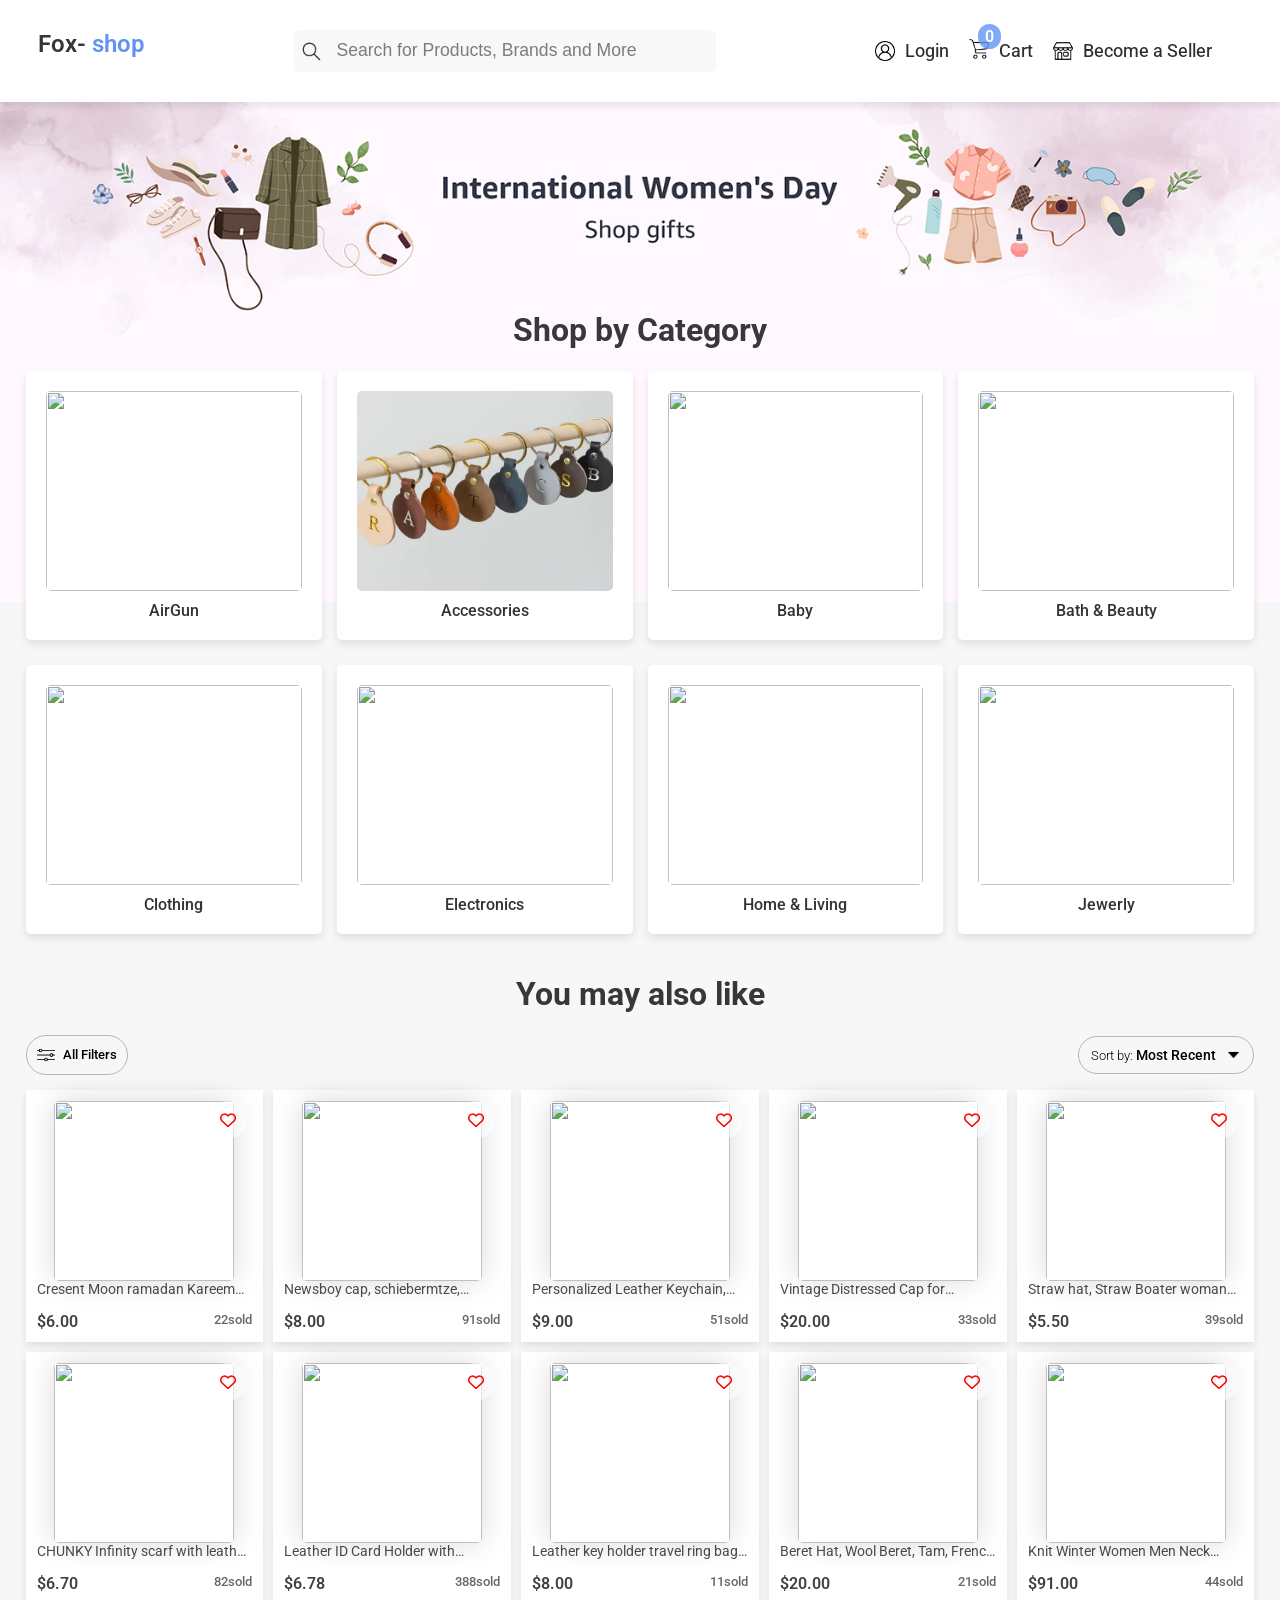
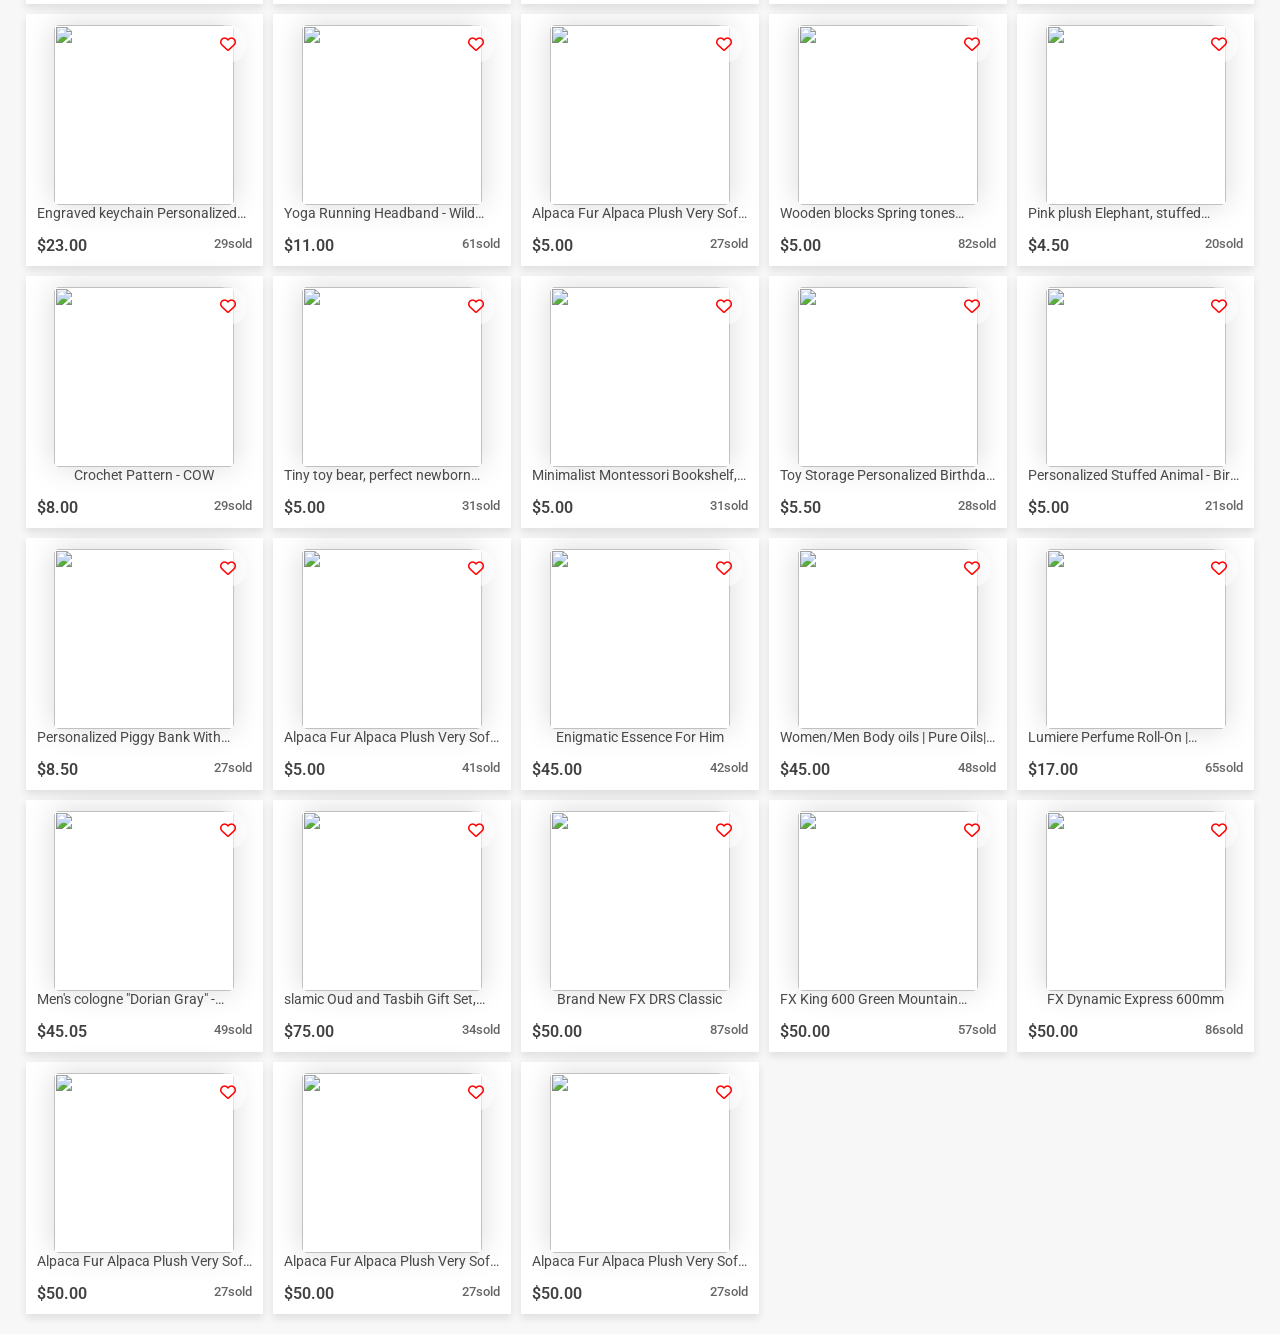
==== index.html @ 8ac31a59 "Add files via upload" ====
<!DOCTYPE html>
<html lang="en">
<head>
  <meta charset="UTF-8">
  <meta name="viewport" content="width=device-width, initial-scale=1.0">
  <title></title>
  <link rel="stylesheet" href="https://cdnjs.cloudflare.com/ajax/libs/font-awesome/6.4.2/css/all.min.css" integrity="sha512-z3gLpd7yknf1YoNbCzqRKc4qyor8gaKU1qmn+CShxbuBusANI9QpRohGBreCFkKxLhei6S9CQXFEbbKuqLg0DA==" crossorigin="anonymous" referrerpolicy="no-referrer" />
  <link rel="shortcut icon" href="Images/Screenshot 2024-03-01 181911.jpg" type="images/x-icon">
  <link rel="stylesheet" href="Styles/style.css">
  <link rel="stylesheet" href="Styles/categories.css">
</head>
<body>
  <header>
    <div class="section">
      <div class="left-section">
        <a href="index.html">
          <div class="logo"> Fox- <span class="logo-span">shop</span></div>
        </a>
      </div>
      <div class="middle-section">
        <label>
          <img src="Images/search.png" alt="" class="search-icon">
          <input type="text" placeholder="Search for Products, Brands and More" class="index-search">
        </label>
      </div>
  
      <div class="right-section">
        <a href="#">
          <div class="account-container">
            <img src="Images/user.png" alt="">
            <span>Login</span>
            <!-- <i class="fa fa-angle-down account-arrow" aria-hidden="true"></i> -->
          </div>
        </a>
  
        <a href="cart.html">
          <div class="cart-container">
            <div class="cart-quantity-cont">
              <small class="cart-quantity"></small>
              <img src="Images/shopping-cart.png" alt="">
            </div>
            <span>Cart</span>
          </div>
        </a>
  
        <div class="seller-container">
          <img src="Images/shop.png" alt="">
          <span>Become a Seller</span>
        </div>
  
        <img src="Images/dots.png" alt="" class="help-icon">
      </div>
    </div>

    <nav>
      <div class="middle-section">
        <label>
          <img src="Images/search.png" alt="" class="search-icon">
          <input type="text" placeholder="Search for Products, Brands and More" class="index-search">
        </label>
      </div>
    </nav>

  </header>

  <div class="advertisment-conatainer hie">
    <img src="Images/61TrO1I-xUL._SX1500_.jpg" alt="">
  </div>

  <div class="categories-conatainer">
    <h1>Shop by Category</h1>
    <div class="category-conatainer js-categories-container">
    
    </div>
  </div>

  <div class="products-grid-container">
    <h1>You may also like</h1>
    <div class="product-search-option">
      <div class="filter-container">
        <img src="Images/edit.png" alt="">
        <span>All Filters</span>
      </div>
      <div class="sort-container">
        <div class="sort-text">
          Sort by: <span class="sort-type">Most Recent</span>
        </div>
        <img src="Images/downward-arrow.png" alt="">
      </div>
    </div>

    <div class="products-grid"></div>
  </div>

  <script type="module" src="Scripts/app.js"></script>
</body>
</html>
---- Styles/style.css ----
@import url('https://fonts.googleapis.com/css2?family=Roboto:ital,wght@0,100;0,300;0,400;0,500;0,700;0,900;1,100;1,300;1,400;1,500;1,700;1,900&display=swap');

* {
  box-sizing: border-box;
}

a {
  text-decoration: none;
  color: black;
}

body {
  font-family: "Roboto", sans-serif;
  margin: 0;
  background-color: rgba(220, 220, 220, 0.221);
}
header {
  display: flex;
  flex-direction: column;
  justify-content: center;
  align-items: center;
  width: 100%;
  background-color: white;
  padding: 30px 3%;
  z-index: 10;
  box-shadow: 0 4px 8px rgba(0, 0, 0, 0.1);
  position: fixed;
  top: 0;
  left: 0;
  row-gap: 5px;
  right: 0;
}

.section {
  display: flex;
  flex-direction: row;
  justify-content: space-between;
  width: 100%;
  padding: 0;
  margin: 0;
}

nav {
  display: none;
}

.left-section {
  width: fit-content;
}

.logo {
  font-size: 1.5rem;
  font-weight: 600;
  color: rgba(0, 0, 0, 0.89);
}

.logo-span {
  color: rgb(98, 147, 244);
  /* font-style: italic; */
}

.middle-section {
  width: 45%;
}

.middle-section label {
  background-color: rgba(220, 220, 220, 0.215);
  display: flex;
  /* rgba(98, 147, 244, 0.05) */
  align-items: center;
  border-radius: 5px;
  width: 100%;
}

.middle-section label img {
  width: 25px;
  margin-left: 5px;
  cursor: pointer;
}

.middle-section label input {
  border: none;
  background-color: transparent;
  flex: 1;
  padding: 12px;
  font-size: 1rem;
  outline: none;
}::placeholder {
  font-size: 1.1rem;
  color: rgba(0, 0, 0, 0.5);
}

.right-section {
  width: fit-content;
  display: flex;
  align-items: center;
  justify-content: space-between;
}

.right-section img {
  width: 20px;
}

.account-container, .cart-container, .seller-container, .help-icon {
  display: flex;
  align-items: center;
  cursor: pointer;
  column-gap: 10px;
  padding: 8px 10px;
  border-radius: 5px;
  transition: background-color .4s;
}

.cart-quantity-cont {
  position: relative;
}

.cart-quantity-cont small {
  position: absolute;
  top: -15px;
  right: -12px;
  padding: 3px 7px;
  font-weight: 600;
  font-size: 1rem;
  color: white;
  border-radius: 20px;
  background-color: rgba(98, 147, 244, .8);

}

.account-container:hover, .cart-container:hover, .seller-container:hover, .help-icon:hover  {
  background-color: rgba(220, 220, 220, 0.4);
}

.account-container span , .cart-container span, .seller-container span {
  font-size: 1.1rem;
  font-weight: 450;
  color: rgba(0, 0, 0, 0.81);
}

.top-categories-container {
  margin: 88px 1% 0 1%;
  display: flex;
  align-items: center;
  background-color: white;
  padding: 20px 4%;
  justify-content: space-between;
}

.top-category {
  display: flex;
  flex-direction: column;
  align-items: center;
  cursor: pointer;
}

.top-category img {
  width: 50px;
}

.top-category span {
  font-size: .89rem;
}

.advertisment-conatainer {
  width: 100%;
  height: 200px;
  margin-top: 90px;
}

.advertisment-conatainer img {
  width: 100%;
}

.categories-conatainer {
  display: flex;
  flex-direction: column;
  align-items: center;
  margin: 0px 2%;
}

.categories-conatainer h1 {
  color: rgba(0, 0, 0, 0.777);
}

.category-conatainer {
  display: grid;
  width: 100%;
  gap: 25px 15px;
  grid-template-columns: 1fr 1fr 1fr 1fr;
}

.category {
  /* background-color: white; */
  display: flex;
  flex-direction: column;
  align-items: center;
  padding: 20px;
  cursor: pointer;
  border-radius: 5px;
  row-gap: 10px;
  background-color: white;
  box-shadow: 0 4px 8px rgba(0, 0, 0, 0.1);
}

.category img {
  width: 100%;
  height: 200px;
  /* height: 150px; */
  border-radius: 5px;
}

.category span {
  font-weight: 500;
  opacity: .8;
}

.products-grid-container {
  display: flex;
  flex-direction: column;
  margin: 20px 2%;
  align-items: center;
}

.products-grid-container h1 {
  color: rgba(0, 0, 0, 0.777);
}

.product-search-option {
  display: flex;
  width: 100%;
  justify-content: space-between;
  align-items: center;
  margin-bottom: 15px;
}

.filter-container {
  display: flex;
  column-gap: 8px;
  align-items: center;
  border: 1px solid rgb(183, 183, 183);
  padding: 10px 10px;
  border-radius: 55px;
  cursor: pointer;
}

.filter-container img {
  width: 18px;
}

.filter-container span {
  font-weight: 500;
  font-size: .8rem;
}

.sort-container {
  display: flex;
  align-self: center;
  column-gap: 10px;
  border: 1px solid rgb(183, 183, 183);
  padding: 10px 12px;
  border-radius: 55px;
  cursor: pointer;
}

.sort-text {
  font-weight: 300;
  font-size: .8rem;
}

.sort-type {
  font-size: .85rem;
  font-weight: 500;
}

.sort-container img {
  width: 15px;
}

.products-grid {
  display: grid;
  gap: 10px 10px;
  grid-template-columns: 1fr 1fr 1fr 1fr 1fr;
}

.product-container {
  display: flex;
  flex-direction: column;
  align-items: center;
  background-color: white;
  padding: 10px;
  cursor: pointer;
  position: relative;
  z-index: 0;
  border: 1px solid white;
  box-shadow: 0px 4px 8px rgba(0, 0, 0, 0.1);
  transition: border .1s;
}

.product-container:hover {
  border: 1px solid rgb(220, 220, 220);
  /* border: 1px solid  rgba(98, 147, 244, 0.51); */
}

.product-container .like-container {
  width: 38px;
  height: 38px;
  background-color: rgba(255, 255, 255, 0.548);
  position: absolute;
  right: 15px;
  top: 10px;
  display: flex;
  align-items: center;
  justify-content: center;
  border-radius: 19px;
  color: red;
  font-size: 1rem;
}

.product-container .like {
  width: 18px;
  /* background-color: rgba(255, 255, 255, 0.537); */
}

.product-container .product-image {
  width: 180px;
  height: 180px;
  object-fit: cover;
  border-radius: 5px;
  box-shadow: 0 0px 30px rgba(0, 0, 0, 0.15);
}

.product-container .name {
  overflow: hidden;
  text-overflow: ellipsis;
  display: -webkit-box;
  -webkit-line-clamp: 1;
  line-clamp: 1;
  font-size: .86rem;
  color: rgba(0, 0, 0, 0.707);
  -webkit-box-orient: vertical;
}

.product-container .product-details {
  display: flex;
  width: 100%;
  justify-content: space-between;
  margin-top: 15px;
}

.product-container .product-details .price {
  /* color: rgb(98, 147, 244); */
  font-weight: 600;
  color: rgba(0, 0, 0, 0.75);
}

.product-container .product-details .sold-rate {
  font-size: .8rem;
  font-weight: 500;
  color: rgba(0, 0, 0, 0.6);
}

@media (min-width: 451px) and (max-width: 921px) {
  header {
    display: flex;
    flex-direction: column;
    justify-content: center;
    align-items: center;
    width: 100%;
    background-color: white;
    padding: 15px 3%;
    z-index: 10;
    box-shadow: 0 4px 8px rgba(0, 0, 0, 0.1);
    position: fixed;
    top: 0;
    left: 0;
    row-gap: 5px;
    right: 0;
  }

  .section {
    display: flex;
    flex-direction: row;
    justify-content: space-between;
    width: 100%;
    padding: 0;
    margin: 0;
  }

  nav {
    align-items: center;
    justify-content: center;
    width: 100%;
    display: flex;
  }
  
  .left-section {
    width: fit-content;
  }
  
  .logo {
    font-size: 1.5rem;
    font-weight: 600;
    color: rgba(0, 0, 0, 0.89);
  }
  
  .section .middle-section {
    display: none;
  }
  
  .right-section {
    width: fit-content;
  }
  
  .right-section img {
    width: 25px;
  }
  
  .seller-container, .help-icon {
    display: none;
  }

  nav .middle-section {
    width: 90%;
  }

  nav .middle-section label {
    background-color: rgba(220, 220, 220, 0.3);
    border-radius: 20px;
  }
  
  nav .middle-section label img {
    width: 25px;
    margin-left: 10px;
    cursor: pointer;
  }
  
  .middle-section label input {
    border: none;
    background-color: transparent;
    flex: 1;
    padding: 15px;
    font-size: 1.2rem;
    outline: none;
  }::placeholder {
    font-size: 1.1rem;
    color: rgba(0, 0, 0, 0.5);
  }
  
  .account-container span , .cart-container span, .seller-container span {
    display: none;
  }
  
  .advertisment-conatainer {
    width: 100%;
    margin-top: 130px;

  }
  
  .advertisment-conatainer img {
    width: 100%;
    /* height: 200px; */
  }
  
  .categories-conatainer {
    display: flex;
    flex-direction: column;
    align-items: center;
    margin: -100px 2%;
  }
  
  .categories-conatainer h1 {
    color: rgba(0, 0, 0, 0.777);
    font-size: 1.3rem;
  }
  
  .category-conatainer {
    display: grid;
    width: 100%;
    gap: 15px 10px;
    grid-template-columns: 1fr 1fr 1fr;
  }
  
  .category {
    padding: 18px;
  }
  
  .category img {
    width: 100%;
    height: 150px;
    border-radius: 8px;
  }
  
  .category span {
    font-weight: 500;
    opacity: .8;
  }
  
  .products-grid-container {
    display: flex;
    flex-direction: column;
    margin: 125px 0% 20px 0%;
    align-items: center;
  }
  
  .products-grid-container h1 {
    font-size: 1.1rem;
    width: 90%;
  }
  
  .product-search-option {
    display: none;
  }
  
  .products-grid {
    display: grid;
    gap: 10px 10px;
    grid-template-columns: 1fr 1fr 1fr;
    width: 90%;
    padding-left: 1%;
    padding-right: 1%;
  }
  
  .product-container {
    
  }
  
  .product-container:hover {
    border: 1px solid rgb(220, 220, 220);
  }
  
  .product-container .like-container {
    width: 34px;
    height: 34px;
    background-color: rgba(255, 255, 255, 0.633);
    right: 15px;
    top: 15px;
    border-radius: 17px;
  }
  
  .product-container .product-image {
    width: 150px;
    height: 150px;
    object-fit: cover;
    border-radius: 5px;
    box-shadow: 0 0px 30px rgba(0, 0, 0, 0.15);
  }
  
  .product-container .name {
    margin-top: 5px;
    font-size: .9rem;
  }
  
  .product-container .product-details {
    display: flex;
    width: 100%;
    justify-content: space-between;
    margin-top: 15px;
  }
  
  .product-container .product-details .price {
    font-weight: 600;
    color: rgba(0, 0, 0, 0.75);
  }
  
  .product-container .product-details .sold-rate {
    font-size: .8rem;
    font-weight: 500;
    color: rgba(0, 0, 0, 0.6);
  }

  .fa-heart {
    color: rgba(255, 0, 0, 0.532);
  }
}
@media (max-width: 450px) {
  header {
    display: flex;
    flex-direction: column;
    justify-content: center;
    align-items: center;
    width: 100%;
    background-color: white;
    padding: 15px 3%;
    z-index: 10;
    box-shadow: 0 4px 8px rgba(0, 0, 0, 0.1);
    position: fixed;
    top: 0;
    left: 0;
    row-gap: 5px;
    right: 0;
  }

  .section {
    display: flex;
    flex-direction: row;
    justify-content: space-between;
    width: 100%;
    padding: 0;
    margin: 0;
  }

  nav {
    align-items: center;
    justify-content: center;
    width: 100%;
    display: flex;
  }
  
  .left-section {
    width: fit-content;
  }
  
  .logo {
    font-size: 1.5rem;
    font-weight: 600;
    color: rgba(0, 0, 0, 0.89);
  }
  
  .section .middle-section {
    display: none;
  }
  
  .right-section {
    width: fit-content;
  }
  
  .right-section img {
    width: 25px;
  }
  
  .seller-container, .help-icon {
    display: none;
  }

  nav .middle-section {
    width: 90%;
  }

  nav .middle-section label {
    background-color: rgba(220, 220, 220, 0.3);
    border-radius: 20px;
  }
  
  nav .middle-section label img {
    width: 25px;
    margin-left: 10px;
    cursor: pointer;
  }
  
  .middle-section label input {
    border: none;
    background-color: transparent;
    flex: 1;
    padding: 15px;
    font-size: 1.2rem;
    outline: none;
  }::placeholder {
    font-size: 1.1rem;
    color: rgba(0, 0, 0, 0.5);
  }
  
  .account-container span , .cart-container span, .seller-container span {
    display: none;
  }
  
  .advertisment-conatainer {
    width: 100%;
    margin-top: 130px;
  }
  
  .advertisment-conatainer img {
    width: 100%;
    height: 200px;
  }
  
  .categories-conatainer {
    display: flex;
    flex-direction: column;
    align-items: center;
    margin: -100px 2%;
  }
  
  .categories-conatainer h1 {
    color: rgba(0, 0, 0, 0.777);
    font-size: 1.3rem;
  }
  
  .category-conatainer {
    display: grid;
    width: 100%;
    gap: 15px 10px;
    grid-template-columns: 1fr 1fr;
  }
  
  .category {
    padding: 18px;
  }
  
  .category img {
    width: 100%;
    height: 120px;
    object-fit: cover;
    border-radius: 8px;
  }
  
  .category span {
    font-weight: 500;
    opacity: .8;
  }
  
  .products-grid-container {
    display: flex;
    flex-direction: column;
    margin: 125px 2% 20px 2%;
    align-items: center;
  }
  
  .products-grid-container h1 {
    font-size: 1.1rem;
    width: 100%;
  }
  
  .product-search-option {
    display: none;
  }
  
  
  .products-grid {
    display: grid;
    gap: 10px 10px;
    grid-template-columns: 1fr 1fr;
  }
  
  .product-container {
    
  }
  
  .product-container:hover {
    border: 1px solid rgb(220, 220, 220);
  }
  
  .product-container .like-container {
    width: 34px;
    height: 34px;
    background-color: rgba(255, 255, 255, 0.633);
    right: 15px;
    top: 15px;
    border-radius: 17px;
  }
  
  .product-container .product-image {
    width: 150px;
    height: 150px;
    object-fit: cover;
    border-radius: 5px;
    box-shadow: 0 0px 30px rgba(0, 0, 0, 0.15);
  }
  
  .product-container .name {
    margin-top: 5px;
    font-size: .9rem;
  }
  
  .product-container .product-details {
    display: flex;
    width: 100%;
    justify-content: space-between;
    margin-top: 15px;
  }
  
  .product-container .product-details .price {
    font-weight: 600;
    color: rgba(0, 0, 0, 0.75);
  }
  
  .product-container .product-details .sold-rate {
    font-size: .8rem;
    font-weight: 500;
    color: rgba(0, 0, 0, 0.6);
  }

  .fa-heart {
    color: rgba(255, 0, 0, 0.532);
  }
}

.hide {
  display: none;
}
---- Styles/categories.css ----
@import url('https://fonts.googleapis.com/css2?family=Roboto:ital,wght@0,100;0,300;0,400;0,500;0,700;0,900;1,100;1,300;1,400;1,500;1,700;1,900&display=swap');

* {
  box-sizing: border-box;
}

a {
  text-decoration: none;
  color: black;
}

body {
  font-family: "Roboto", sans-serif;
  margin: 0;
  background-color: rgba(220, 220, 220, 0.221);
}

header {
  display: flex;
  flex-direction: column;
  justify-content: center;
  align-items: center;
  width: 100%;
  background-color: white;
  padding: 30px 3%;
  z-index: 10;
  box-shadow: 0 4px 8px rgba(0, 0, 0, 0.1);
  position: fixed;
  top: 0;
  left: 0;
  row-gap: 5px;
  right: 0;
}

.section {
  display: flex;
  flex-direction: row;
  justify-content: space-between;
  width: 100%;
  padding: 0;
  margin: 0;
}

nav {
  display: none;
}

.left-section {
  width: fit-content;
}

.logo {
  font-size: 1.5rem;
  font-weight: 600;
  color: rgba(0, 0, 0, 0.79);
}

.logo-span {
  color: rgb(98, 147, 244);
  /* font-style: italic; */
}

.middle-section {
  width: 35%;
}

.middle-section label {
  background-color: rgba(220, 220, 220, 0.215);
  display: flex;
  align-items: center;
  border-radius: 5px;
  width: 100%;
}

.middle-section label img {
  width: 25px;
  margin-left: 5px;
  cursor: pointer;
}

.middle-section label input {
  border: none;
  background-color: transparent;
  flex: 1;
  padding: 12px;
  outline: none;
  font-size: 1rem;
}::placeholder {
  font-size: 1.1rem;
  color: rgba(0, 0, 0, 0.5);
}

.right-section {
  width: fit-content;
  display: flex;
  align-items: center;
  justify-content: space-between;
}

.right-section img {
  width: 20px;
}

.account-container, .cart-container, .seller-container, .help-icon {
  display: flex;
  align-items: center;
  cursor: pointer;
  column-gap: 10px;
  padding: 8px 10px;
  border-radius: 5px;
  transition: background-color .4s;
}

.account-container:hover, .cart-container:hover, .seller-container:hover, .help-icon:hover  {
  background-color: rgba(220, 220, 220, 0.4);
}


.cart-quantity-cont {
  position: relative;
}

.cart-quantity-cont small {
  position: absolute;
  top: -15px;
  right: -12px;
  padding: 3px 7px;
  font-weight: 600;
  font-size: 1rem;
  color: white;
  border-radius: 20px;
  background-color: rgba(98, 147, 244, .8);
}

.top-categories-container {
  margin: 105px 0 0 0;
  display: flex;
  align-items: center;
  background-color: white;
  padding: 15px 3%;
  column-gap: 7px;
  font-size: .9rem;
  font-weight: 400;
  color: rgba(0, 0, 0, 0.938);
}

.top-categories-container a {
 text-decoration: none;
}
.top-categories-container a:hover {
  text-decoration: underline;
}

.top-category i {
  color: rgba(0, 0, 0, 0.3);
}

.category-products-container {
  display: flex;
  flex-direction: column;
  align-items: center;
  background-color: white;
}

.category-product-container-header {
  display: flex;
  flex-direction: column;
  align-items: center;
  width: 100%;
  padding: 20px;
  border-top: 1px solid gainsboro;
  border-bottom: 1px solid gainsboro;
}

.category-product-container-header h2 {
  color: rgba(0, 0, 0, 0.78);
}
.category-product-container-header span {
  color: rgba(0, 0, 0, 0.65);
  font-size: .8rem;
}

.category-products-grid {
  display: grid;
  grid-template-columns: 1fr 1fr 1fr 1fr;
  gap: 15px 10px;
  padding: 20px;
  width: 100%;
}

.category-product-container {
  display: flex;
  flex-direction: column;
  align-items: center;
  row-gap: 5px;
  cursor: pointer;
}

.image-cont {
  width: 220px;
  height: 220px;
  margin-bottom: -5px;
  display: flex;
  align-items: center;
  justify-content: center;
}

.category-product-container img {
  width: 200px;
  height: 200px;
  border-radius: 5px;
  object-fit: cover;
  transition: all .2s;
}

.category-product-container:hover img{
  transform: scale(1.05);
}

.category-product-name {
  overflow: hidden;
  text-overflow: ellipsis;
  display: -webkit-box;
  -webkit-line-clamp: 1;
  line-clamp: 1;
  font-size: .86rem;
  font-weight: 500;
  color: rgba(0, 0, 0,);
  -webkit-box-orient: vertical;
  width: 200px;
}

.category-product-price {
  /* color: rgb(66, 129, 255); */
  font-weight: 600;
  color: rgba(0, 0, 0, 0.8);
}

.category-product-container span {
  color: rgba(0, 0, 0, 0.645);
  font-size: .85rem;
}

.flex {
  display: flex;
  justify-content: center;
  height: 70vh;
}

.flex h1 {
  width: 100%;
  text-align: center;
}


@media (min-width: 451px) and (max-width: 921px) {
  header {
    display: flex;
    flex-direction: column;
    justify-content: center;
    align-items: center;
    width: 100%;
    background-color: white;
    padding: 15px 3%;
    z-index: 10;
    box-shadow: 0 4px 8px rgba(0, 0, 0, 0.1);
    position: fixed;
    top: 0;
    left: 0;
    row-gap: 5px;
    right: 0;
  }

  .section {
    display: flex;
    flex-direction: row;
    justify-content: space-between;
    width: 100%;
    padding: 0;
    margin: 0;
  }

  nav {
    align-items: center;
    justify-content: center;
    width: 100%;
    display: flex;
  }
  
  .left-section {
    width: fit-content;
  }
  
  .logo {
    font-size: 1.5rem;
    font-weight: 600;
    color: rgba(0, 0, 0, 0.89);
  }
  
  .section .middle-section {
    display: none;
  }
  
  .right-section {
    width: fit-content;
  }
  
  .right-section img {
    width: 25px;
  }
  
  .seller-container, .help-icon {
    display: none;
  }

  nav .middle-section {
    width: 90%;
  }

  nav .middle-section label {
    background-color: rgba(220, 220, 220, 0.3);
    border-radius: 20px;
  }
  
  nav .middle-section label img {
    width: 25px;
    margin-left: 10px;
    cursor: pointer;
  }
  
  .middle-section label input {
    border: none;
    background-color: transparent;
    flex: 1;
    padding: 15px;
    font-size: 1.2rem;
    outline: none;
  }::placeholder {
    font-size: 1.1rem;
    color: rgba(0, 0, 0, 0.5);
  }
  
  .account-container span , .cart-container span, .seller-container span {
    display: none;
  }

  .top-categories-container {
    margin: 135px 0 0 0;
    display: flex;
    align-items: center;
    background-color: white;
    padding: 15px 3%;
    column-gap: 7px;
    font-size: .9rem;
    font-weight: 400;
    color: rgba(0, 0, 0, 0.938);
  }

  .category-products-container {
    margin-top: 0px;
    display: flex;
    flex-direction: column;
    align-items: center;
    background-color: white;
  }
  
  .category-product-container-header {
    display: flex;
    flex-direction: column;
    align-items: center;
    width: 100%;
    padding: 20px;
    border-top: 1px solid gainsboro;
    border-bottom: 1px solid gainsboro;
  }
  
  .category-product-container-header h2 {
    color: rgba(0, 0, 0, 0.78);
  }
  .category-product-container-header span {
    color: rgba(0, 0, 0, 0.65);
    font-size: .8rem;
  }
  
  .category-products-grid {
    display: grid;
    grid-template-columns: 1fr 1fr 1fr;
    gap: 15px 10px;
    padding: 20px;
    width: 100%;
  }
  
  .category-product-container {
    display: flex;
    flex-direction: column;
    align-items: center;
    row-gap: 5px;
    cursor: pointer;
  }
  
  .image-cont {
    width: 150px;
    height: 150px;
    margin-bottom: -5px;
    display: flex;
    align-items: center;
    justify-content: center;
  }
  
  .category-product-container img {
    width: 140px;
    height: 140px;
    border-radius: 5px;
    object-fit: cover;
    transition: all .2s;
  }
  
  .category-product-name {
    overflow: hidden;
    text-overflow: ellipsis;
    display: -webkit-box;
    -webkit-line-clamp: 1;
    line-clamp: 1;
    font-size: .86rem;
    font-weight: 500;
    color: rgba(0, 0, 0,);
    -webkit-box-orient: vertical;
    width: 140px;
  }
  
  .category-product-price {
    /* color: rgb(66, 129, 255); */
    font-weight: 600;
    color: rgba(0, 0, 0, 0.8);
  }
  
  .category-product-container span {
    color: rgba(0, 0, 0, 0.645);
    font-size: .85rem;
  }  .flex {
    display: flex;
    justify-content: center;
    height: 70vh;
  }
  
  .flex h1 {
    width: 100%;
    text-align: center;
  }  
}

@media (max-width: 450px) {
  header {
    display: flex;
    flex-direction: column;
    justify-content: center;
    align-items: center;
    width: 100%;
    background-color: white;
    padding: 15px 3%;
    z-index: 10;
    box-shadow: 0 4px 8px rgba(0, 0, 0, 0.1);
    position: fixed;
    top: 0;
    left: 0;
    row-gap: 5px;
    right: 0;
  }

  .section {
    display: flex;
    flex-direction: row;
    justify-content: space-between;
    width: 100%;
    padding: 0;
    margin: 0;
  }

  nav {
    align-items: center;
    justify-content: center;
    width: 100%;
    display: flex;
  }
  
  .left-section {
    width: fit-content;
  }
  
  .logo {
    font-size: 1.5rem;
    font-weight: 600;
    color: rgba(0, 0, 0, 0.89);
  }
  
  .section .middle-section {
    display: none;
  }
  
  .right-section {
    width: fit-content;
  }
  
  .right-section img {
    width: 25px;
  }
  
  .seller-container, .help-icon {
    display: none;
  }

  nav .middle-section {
    width: 90%;
  }

  nav .middle-section label {
    background-color: rgba(220, 220, 220, 0.3);
    border-radius: 20px;
  }
  
  nav .middle-section label img {
    width: 25px;
    margin-left: 10px;
    cursor: pointer;
  }
  
  .middle-section label input {
    border: none;
    background-color: transparent;
    flex: 1;
    padding: 15px;
    font-size: 1.2rem;
    outline: none;
  }::placeholder {
    font-size: 1.1rem;
    color: rgba(0, 0, 0, 0.5);
  }
  
  .account-container span , .cart-container span, .seller-container span {
    display: none;
  }

  .top-categories-container {
    margin: 135px 0 0 0;
    display: flex;
    align-items: center;
    background-color: white;
    padding: 15px 3%;
    column-gap: 7px;
    font-size: .9rem;
    font-weight: 400;
    color: rgba(0, 0, 0, 0.938);
  }

  .category-products-container {
    margin-top: 0px;
    display: flex;
    flex-direction: column;
    align-items: center;
    background-color: white;
  }
  
  .category-product-container-header {
    display: flex;
    flex-direction: column;
    align-items: center;
    width: 100%;
    padding: 20px;
    border-top: 1px solid gainsboro;
    border-bottom: 1px solid gainsboro;
  }
  
  .category-product-container-header h2 {
    color: rgba(0, 0, 0, 0.78);
  }
  .category-product-container-header span {
    color: rgba(0, 0, 0, 0.65);
    font-size: .8rem;
  }
  
  .category-products-grid {
    display: grid;
    grid-template-columns: 1fr 1fr;
    gap: 15px 10px;
    padding: 20px;
    width: 100%;
  }
  
  .category-product-container {
    display: flex;
    flex-direction: column;
    align-items: center;
    row-gap: 5px;
    cursor: pointer;
  }
  
  .image-cont {
    width: 150px;
    height: 150px;
    margin-bottom: -5px;
    display: flex;
    align-items: center;
    justify-content: center;
  }
  
  .category-product-container img {
    width: 140px;
    height: 140px;
    border-radius: 5px;
    object-fit: cover;
    transition: all .2s;
  }
  
  .category-product-name {
    overflow: hidden;
    text-overflow: ellipsis;
    display: -webkit-box;
    -webkit-line-clamp: 1;
    line-clamp: 1;
    font-size: .86rem;
    font-weight: 500;
    color: rgba(0, 0, 0,);
    -webkit-box-orient: vertical;
    width: 140px;
  }
  
  .category-product-price {
    /* color: rgb(66, 129, 255); */
    font-weight: 600;
    color: rgba(0, 0, 0, 0.8);
  }
  
  .category-product-container span {
    color: rgba(0, 0, 0, 0.645);
    font-size: .85rem;
  }  .flex {
    display: flex;
    justify-content: center;
    height: 70vh;
  }
  
  .flex h1 {
    width: 100%;
    text-align: center;
  }
  
  
}
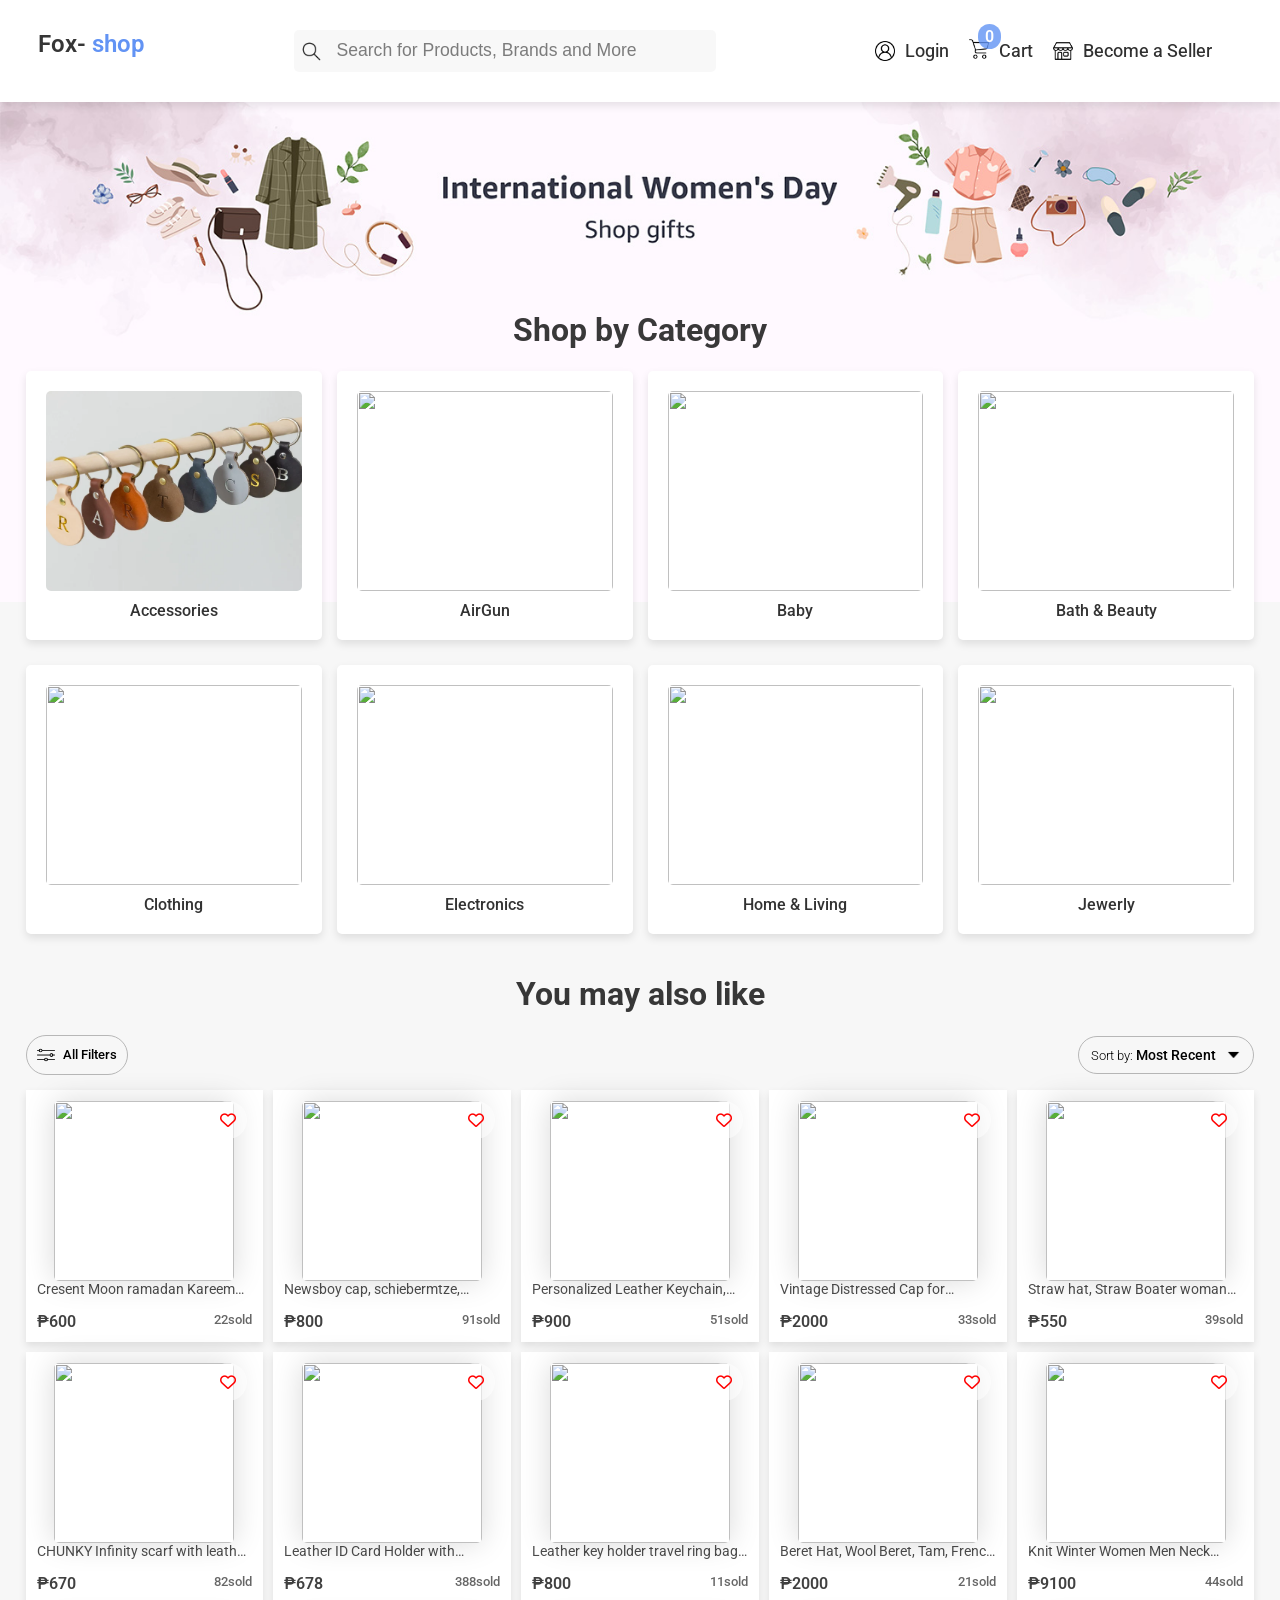
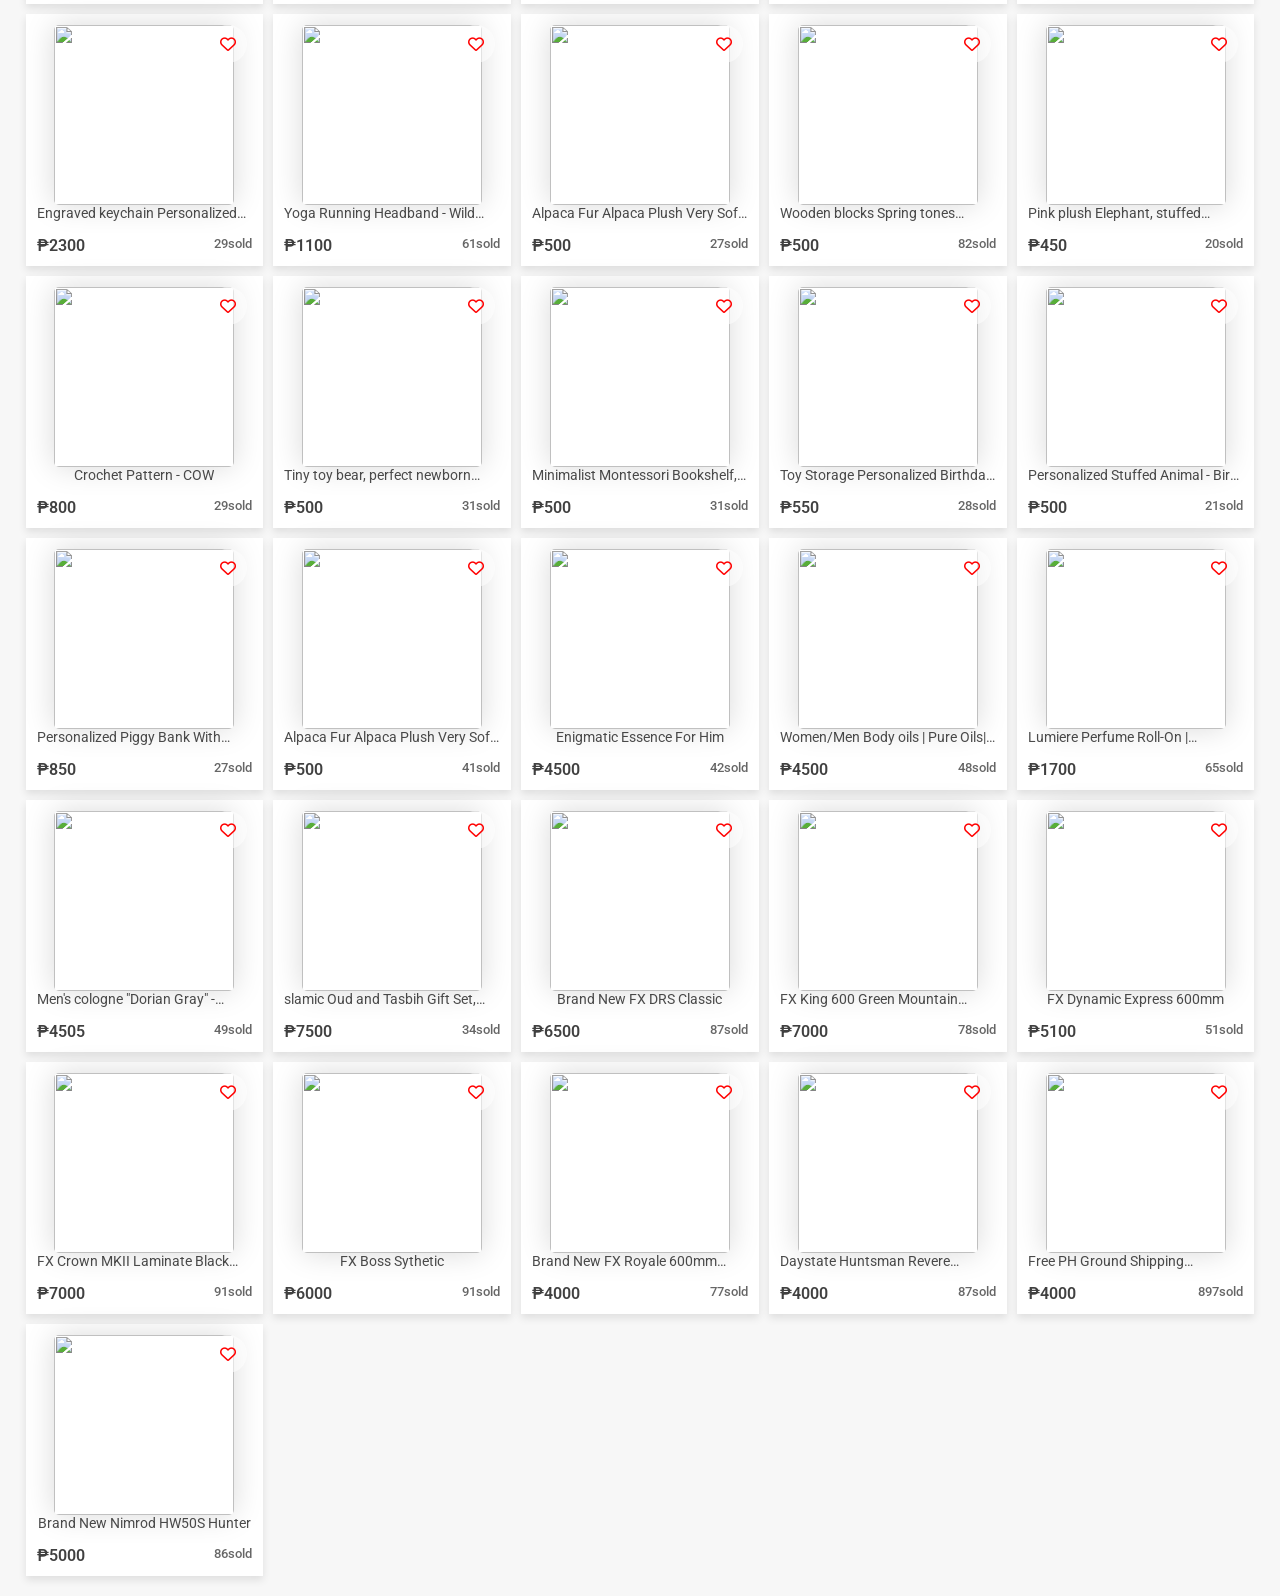
==== commit 52556ed5: "Add files via upload" ====
--- a/index.html
+++ b/index.html
@@ -3,7 +3,7 @@
 <head>
   <meta charset="UTF-8">
   <meta name="viewport" content="width=device-width, initial-scale=1.0">
-  <title></title>
+  <title>Fox - shop</title>
   <link rel="stylesheet" href="https://cdnjs.cloudflare.com/ajax/libs/font-awesome/6.4.2/css/all.min.css" integrity="sha512-z3gLpd7yknf1YoNbCzqRKc4qyor8gaKU1qmn+CShxbuBusANI9QpRohGBreCFkKxLhei6S9CQXFEbbKuqLg0DA==" crossorigin="anonymous" referrerpolicy="no-referrer" />
   <link rel="shortcut icon" href="Images/Screenshot 2024-03-01 181911.jpg" type="images/x-icon">
   <link rel="stylesheet" href="Styles/style.css">
@@ -43,7 +43,7 @@
           </div>
         </a>
   
-        <div class="seller-container">
+        <div class="seller-container nnnn">
           <img src="Images/shop.png" alt="">
           <span>Become a Seller</span>
         </div>
--- a/Styles/style.css
+++ b/Styles/style.css
@@ -138,6 +138,10 @@
   color: rgba(0, 0, 0, 0.81);
 }
 
+.seller-container {
+  cursor: not-allowed!important;
+}
+
 .top-categories-container {
   margin: 88px 1% 0 1%;
   display: flex;
@@ -483,11 +487,12 @@
   
   .category {
     padding: 18px;
+
   }
   
   .category img {
     width: 100%;
-    height: 150px;
+    height: 100%;
     border-radius: 8px;
   }
   
@@ -539,8 +544,8 @@
   }
   
   .product-container .product-image {
-    width: 150px;
-    height: 150px;
+    width: 120px;
+    height: 120px;
     object-fit: cover;
     border-radius: 5px;
     box-shadow: 0 0px 30px rgba(0, 0, 0, 0.15);
@@ -573,6 +578,8 @@
     color: rgba(255, 0, 0, 0.532);
   }
 }
+
+
 @media (max-width: 450px) {
   header {
     display: flex;
@@ -665,20 +672,24 @@
   }
   
   .advertisment-conatainer {
-    width: 100%;
+    width: 100vw;
+    /* background-color: aqua; */
+    margin: auto;
     margin-top: 130px;
   }
   
   .advertisment-conatainer img {
     width: 100%;
     height: 200px;
-  }
-  
+    margin: auto;
+  }
+
   .categories-conatainer {
     display: flex;
     flex-direction: column;
     align-items: center;
     margin: -100px 2%;
+    /* background-color: black; */
   }
   
   .categories-conatainer h1 {
@@ -699,7 +710,7 @@
   
   .category img {
     width: 100%;
-    height: 120px;
+    height: 100%;
     object-fit: cover;
     border-radius: 8px;
   }
@@ -728,7 +739,7 @@
   
   .products-grid {
     display: grid;
-    gap: 10px 10px;
+    gap: 20px 20px;
     grid-template-columns: 1fr 1fr;
   }
   
@@ -750,8 +761,8 @@
   }
   
   .product-container .product-image {
-    width: 150px;
-    height: 150px;
+    width: 100px;
+    height: 100px;
     object-fit: cover;
     border-radius: 5px;
     box-shadow: 0 0px 30px rgba(0, 0, 0, 0.15);
--- a/Styles/categories.css
+++ b/Styles/categories.css
@@ -645,4 +645,8 @@
   }
   
   
-}+}
+
+.seller-container {
+  cursor: not-allowed!important;
+}
